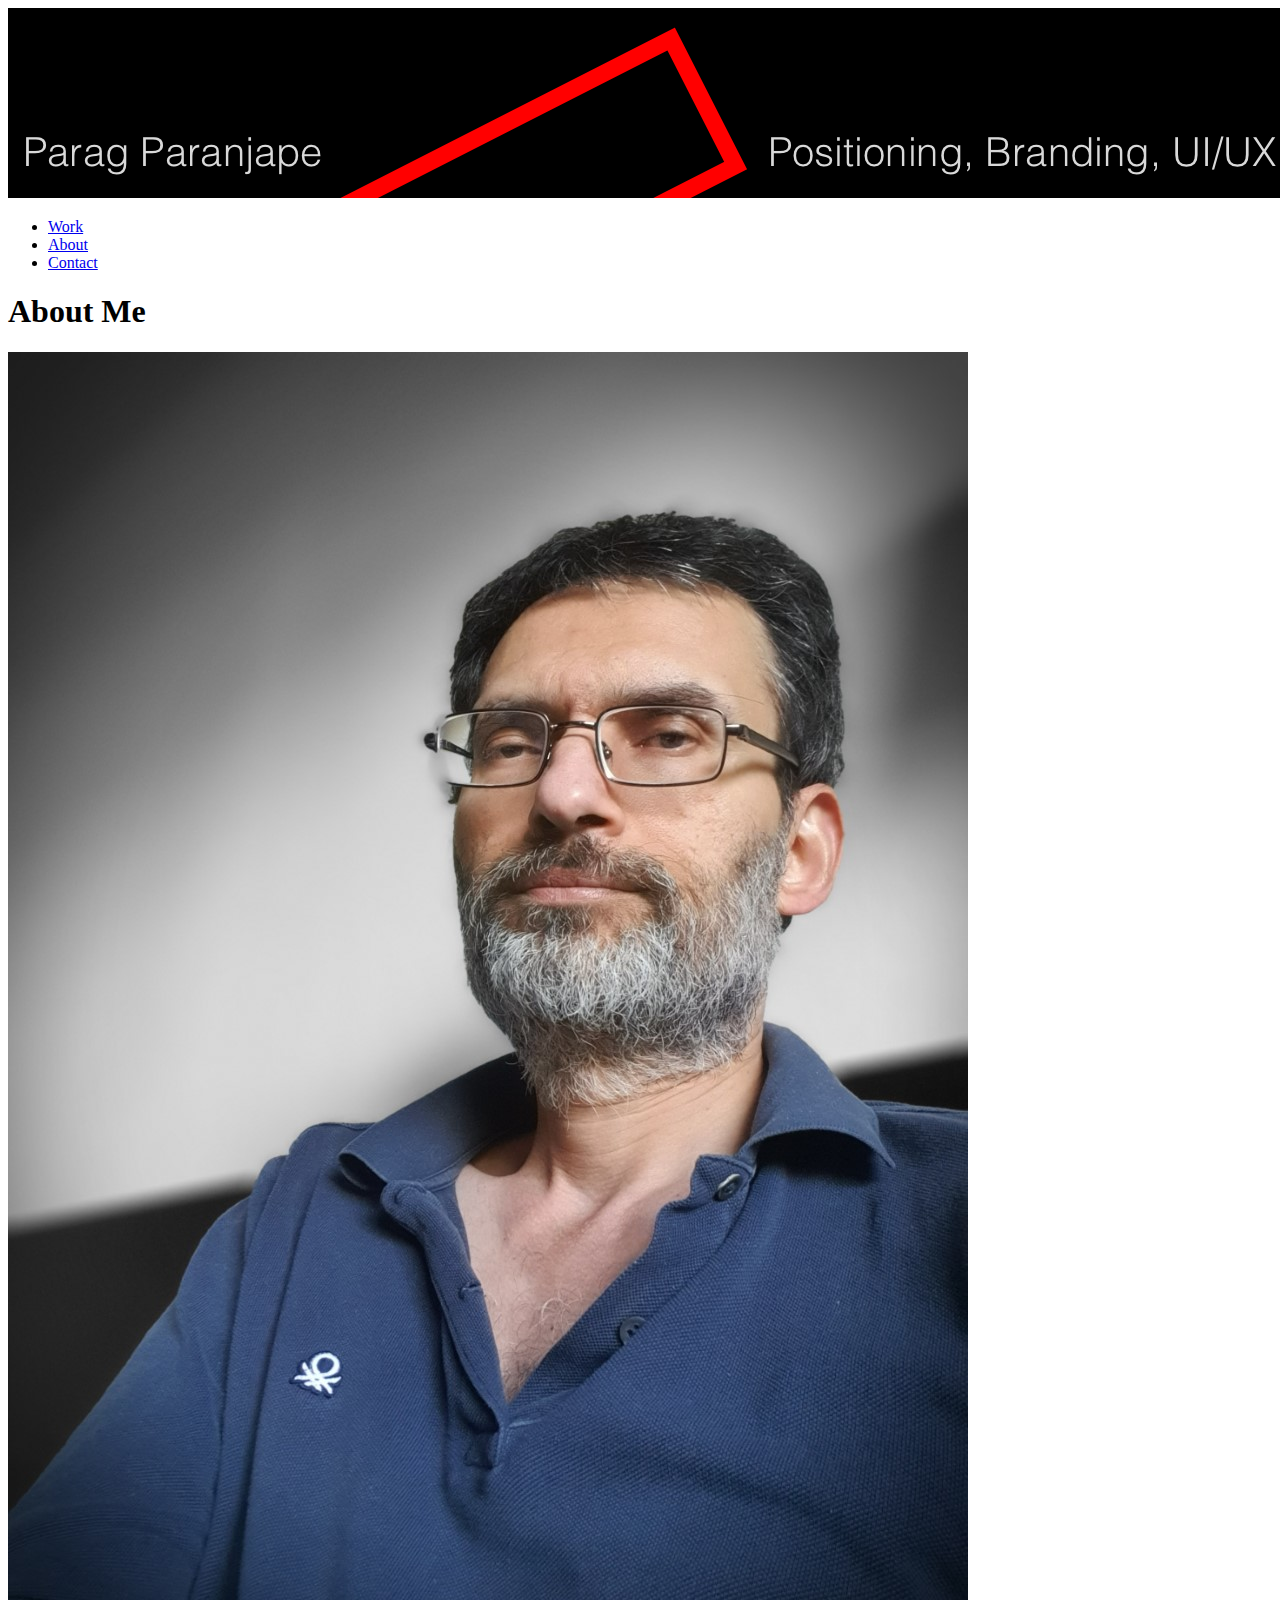
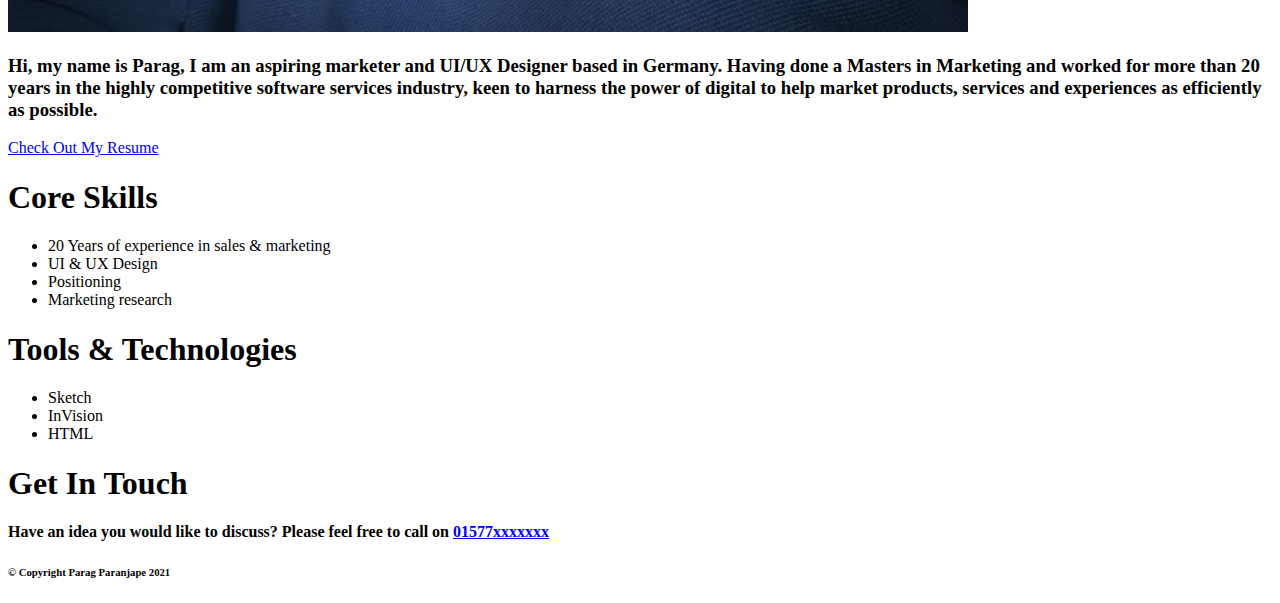
==== About.html @ 62f18729 "Not sure" ====
<!DOCTYPE html>
<html lang="en" dir="ltr">

<head>
  <meta charset="utf-8">
  <title> Parag Paranjape Home Page </title>
</head>

<body>
  <header>
    <div>
      <img src="img/Banner.png" alt="Parag Paranjape">

      <nav>
        <ul>
        <li><a href="index.html">Work</a></li>
        <li><a href="About.html">About</a></li>
        <li><a href="#">Contact</a></li>
      </ul>
      </nav>
      </div>
      <h1> About Me </h1>
      <picture>
  <source media="(min-width:650px)" srcset="img/thumbnail_20200506_183516.jpg">
    <img src="img/thumbnail_20200506_183516.jpg">
</picture>
<h3> Hi, my name is Parag, I am an aspiring marketer and UI/UX Designer based in Germany.
  Having done a Masters in Marketing and worked for more than 20 years in the highly
  competitive software services industry, keen to harness the power of digital
  to help market products, services and experiences as efficiently as possible.</h3>

  <a href="Parag Paranjape Resume.pdf" target="_blank">Check Out My Resume</a>

  <h1>Core Skills</h1>
    <ul>
<li>20 Years of experience in sales & marketing</li>
<li>UI & UX Design</li>
<li>Positioning</li>
<li>Marketing research</li>
</ul>

<h1>Tools & Technologies</h1>
  <ul>
<li>Sketch</li>
<li>InVision</li>
<li>HTML</li>
</ul>

  </header>
  <footer>
    <h1> Get In Touch </h1>
    <h4> Have an idea you would like to discuss? Please feel free to call on <a href="#">01577xxxxxxx</a> </h4>
    <h6> © Copyright Parag Paranjape 2021</h6>
  </footer>
</body>

</html>
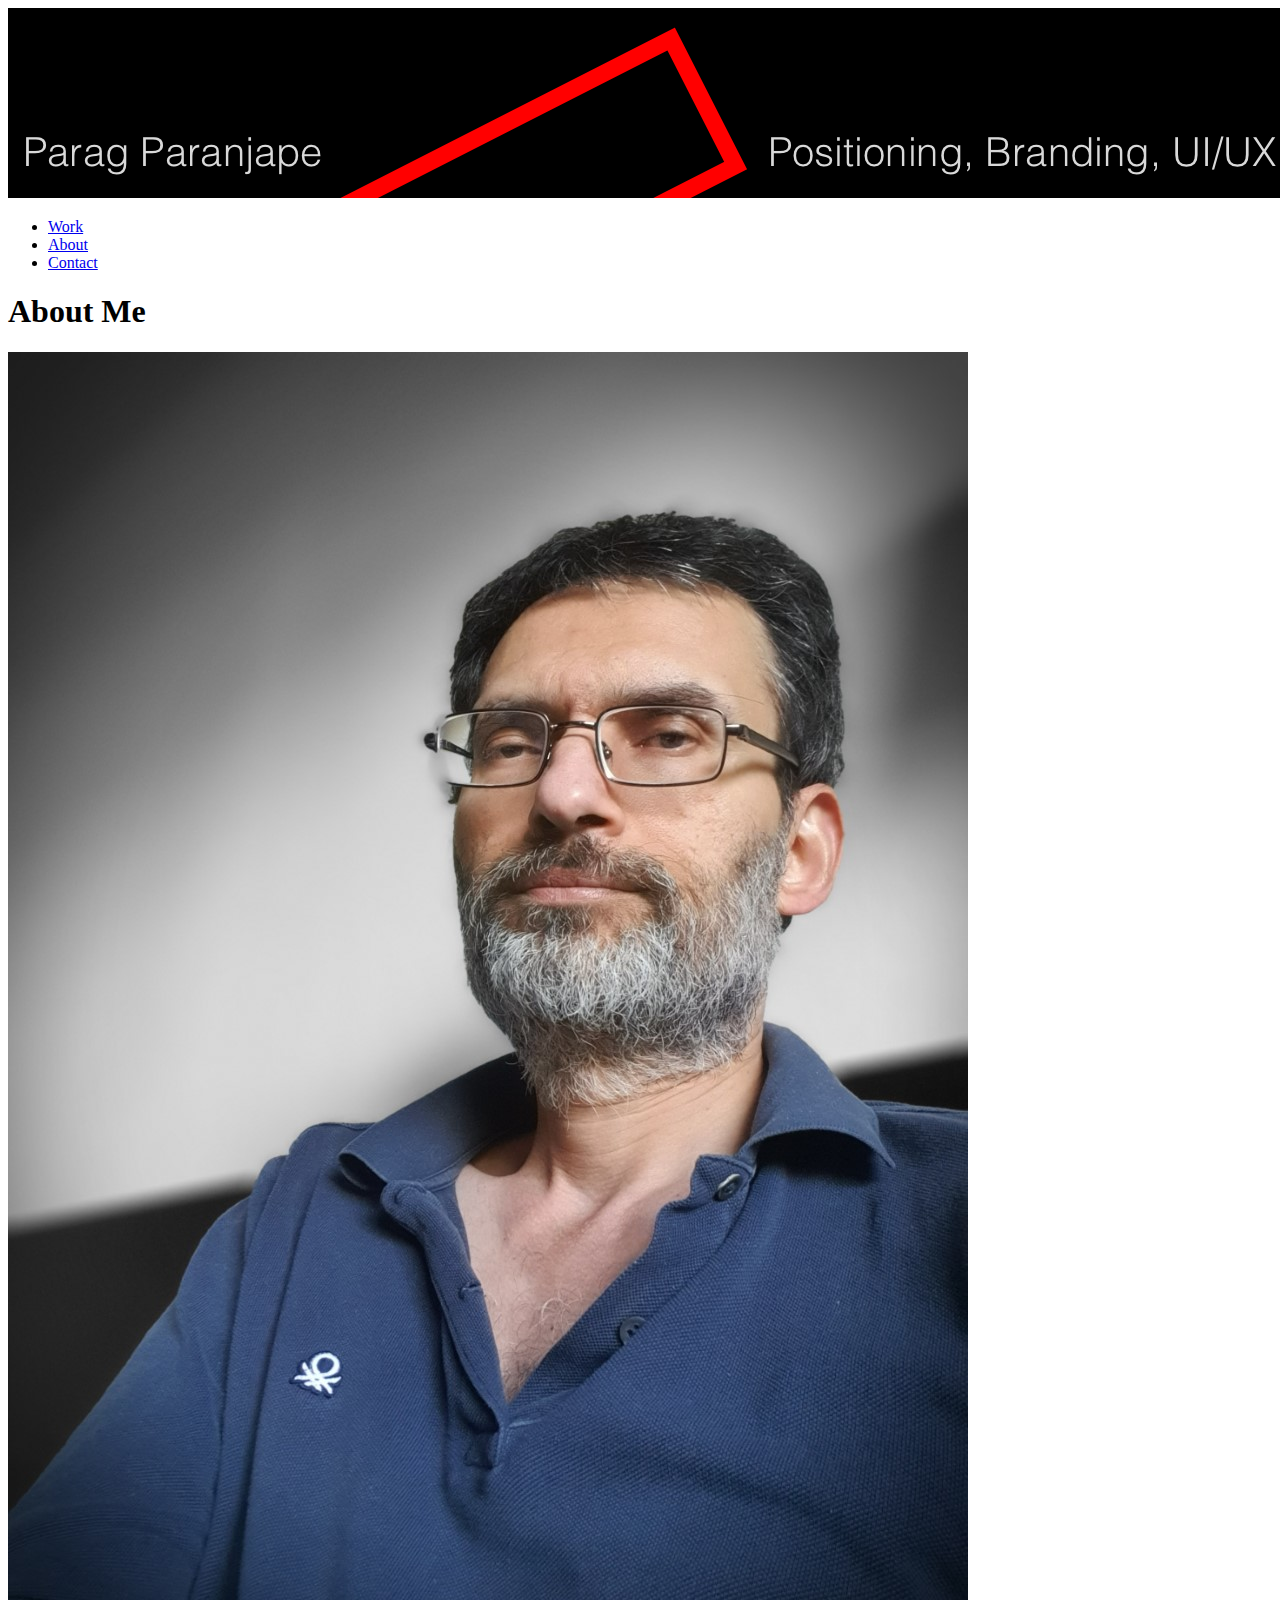
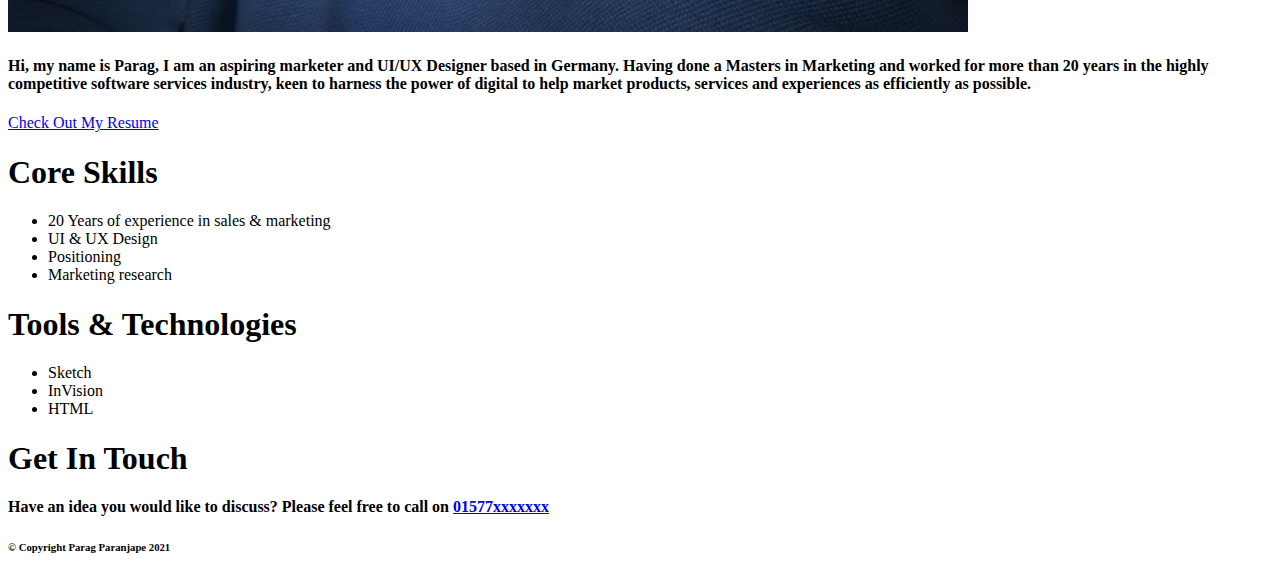
==== commit 6d1a8c07: "Story text H3 to H4" ====
--- a/About.html
+++ b/About.html
@@ -24,10 +24,10 @@
   <source media="(min-width:650px)" srcset="img/thumbnail_20200506_183516.jpg">
     <img src="img/thumbnail_20200506_183516.jpg">
 </picture>
-<h3> Hi, my name is Parag, I am an aspiring marketer and UI/UX Designer based in Germany.
+<h4> Hi, my name is Parag, I am an aspiring marketer and UI/UX Designer based in Germany.
   Having done a Masters in Marketing and worked for more than 20 years in the highly
   competitive software services industry, keen to harness the power of digital
-  to help market products, services and experiences as efficiently as possible.</h3>
+  to help market products, services and experiences as efficiently as possible.</h4>
 
   <a href="Parag Paranjape Resume.pdf" target="_blank">Check Out My Resume</a>
 
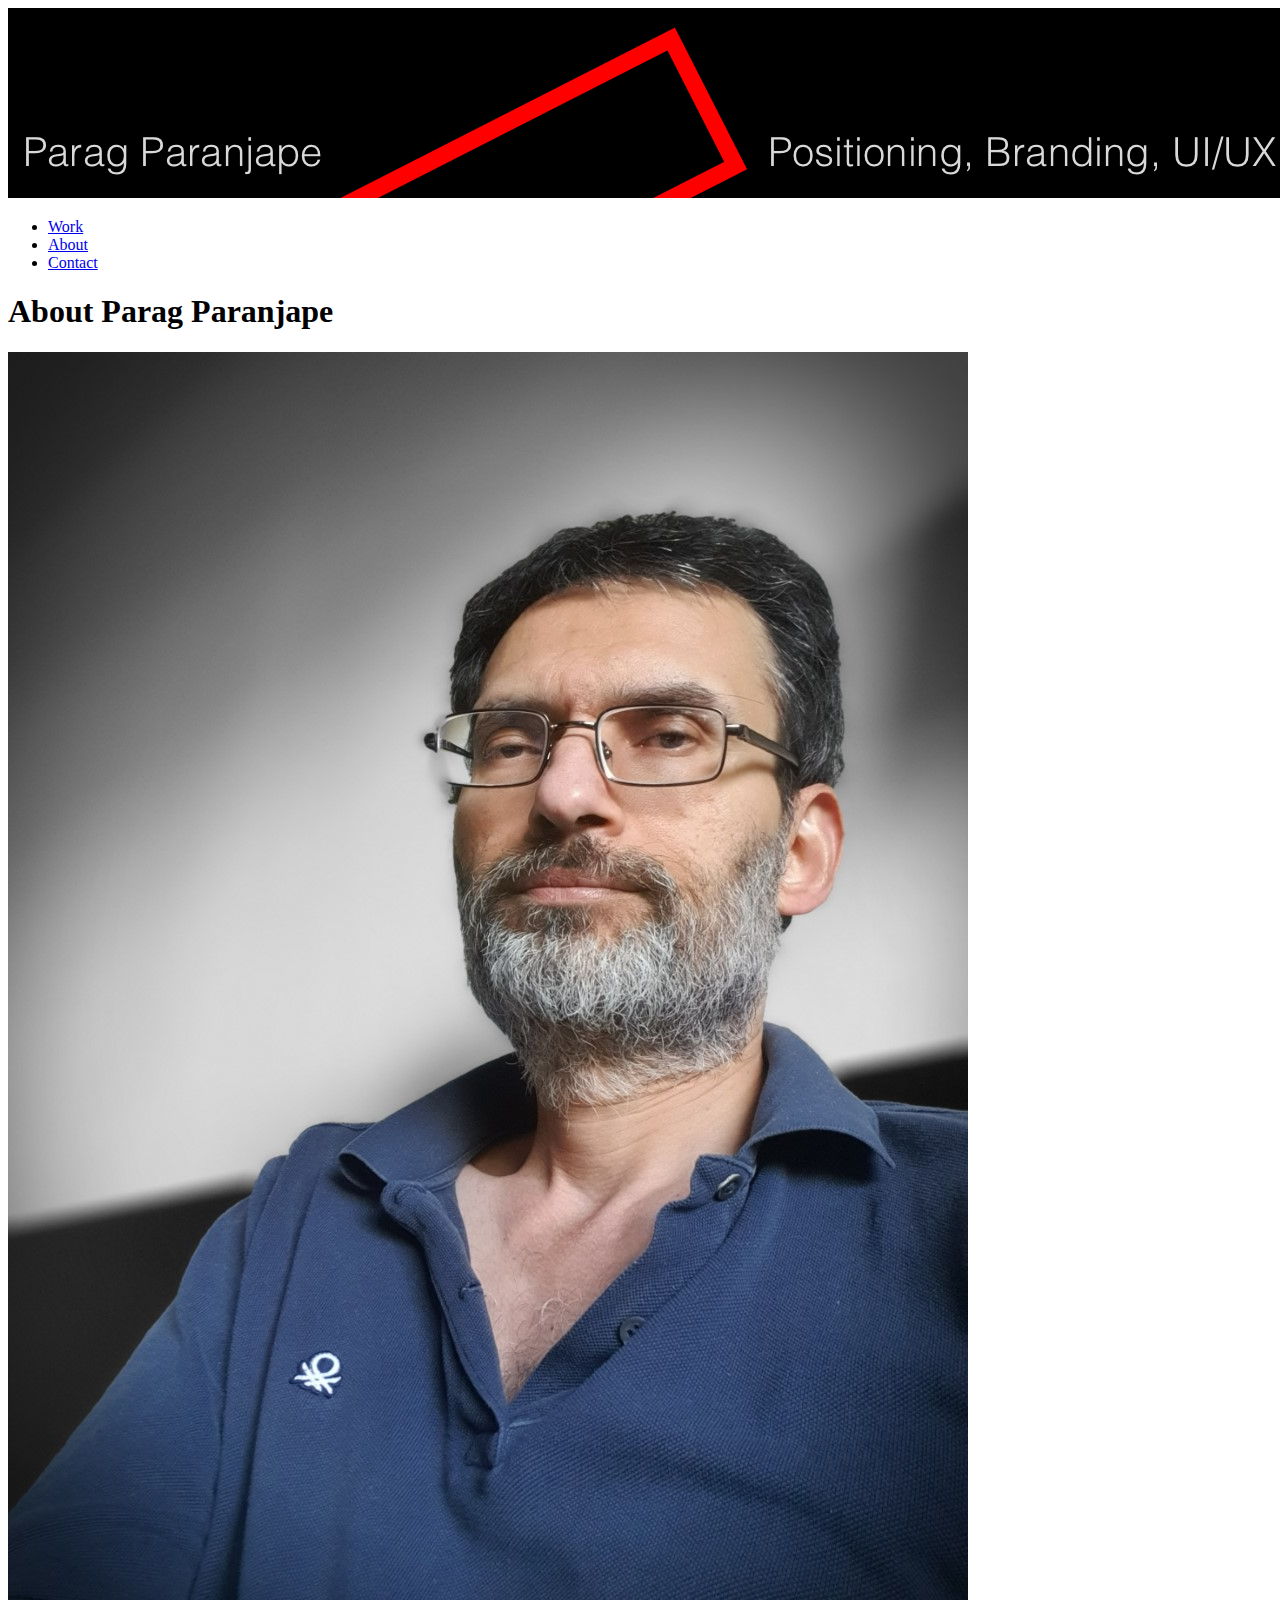
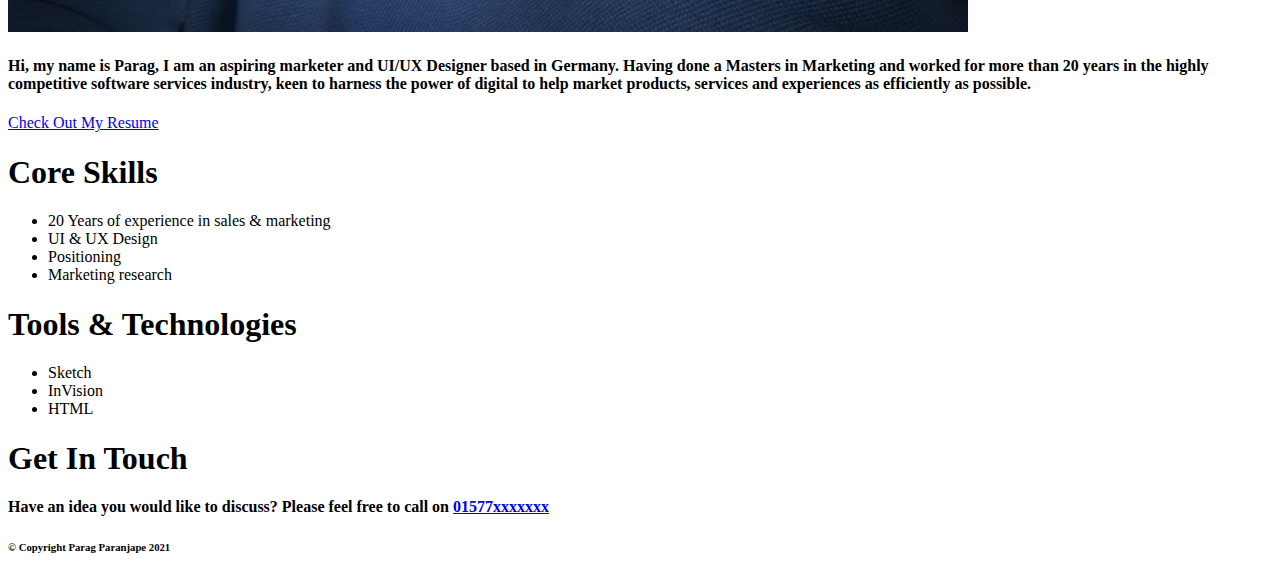
==== commit 23f6faa7: "H1 Heading Changed" ====
--- a/About.html
+++ b/About.html
@@ -19,7 +19,7 @@
       </ul>
       </nav>
       </div>
-      <h1> About Me </h1>
+      <h1> About Parag Paranjape </h1>
       <picture>
   <source media="(min-width:650px)" srcset="img/thumbnail_20200506_183516.jpg">
     <img src="img/thumbnail_20200506_183516.jpg">
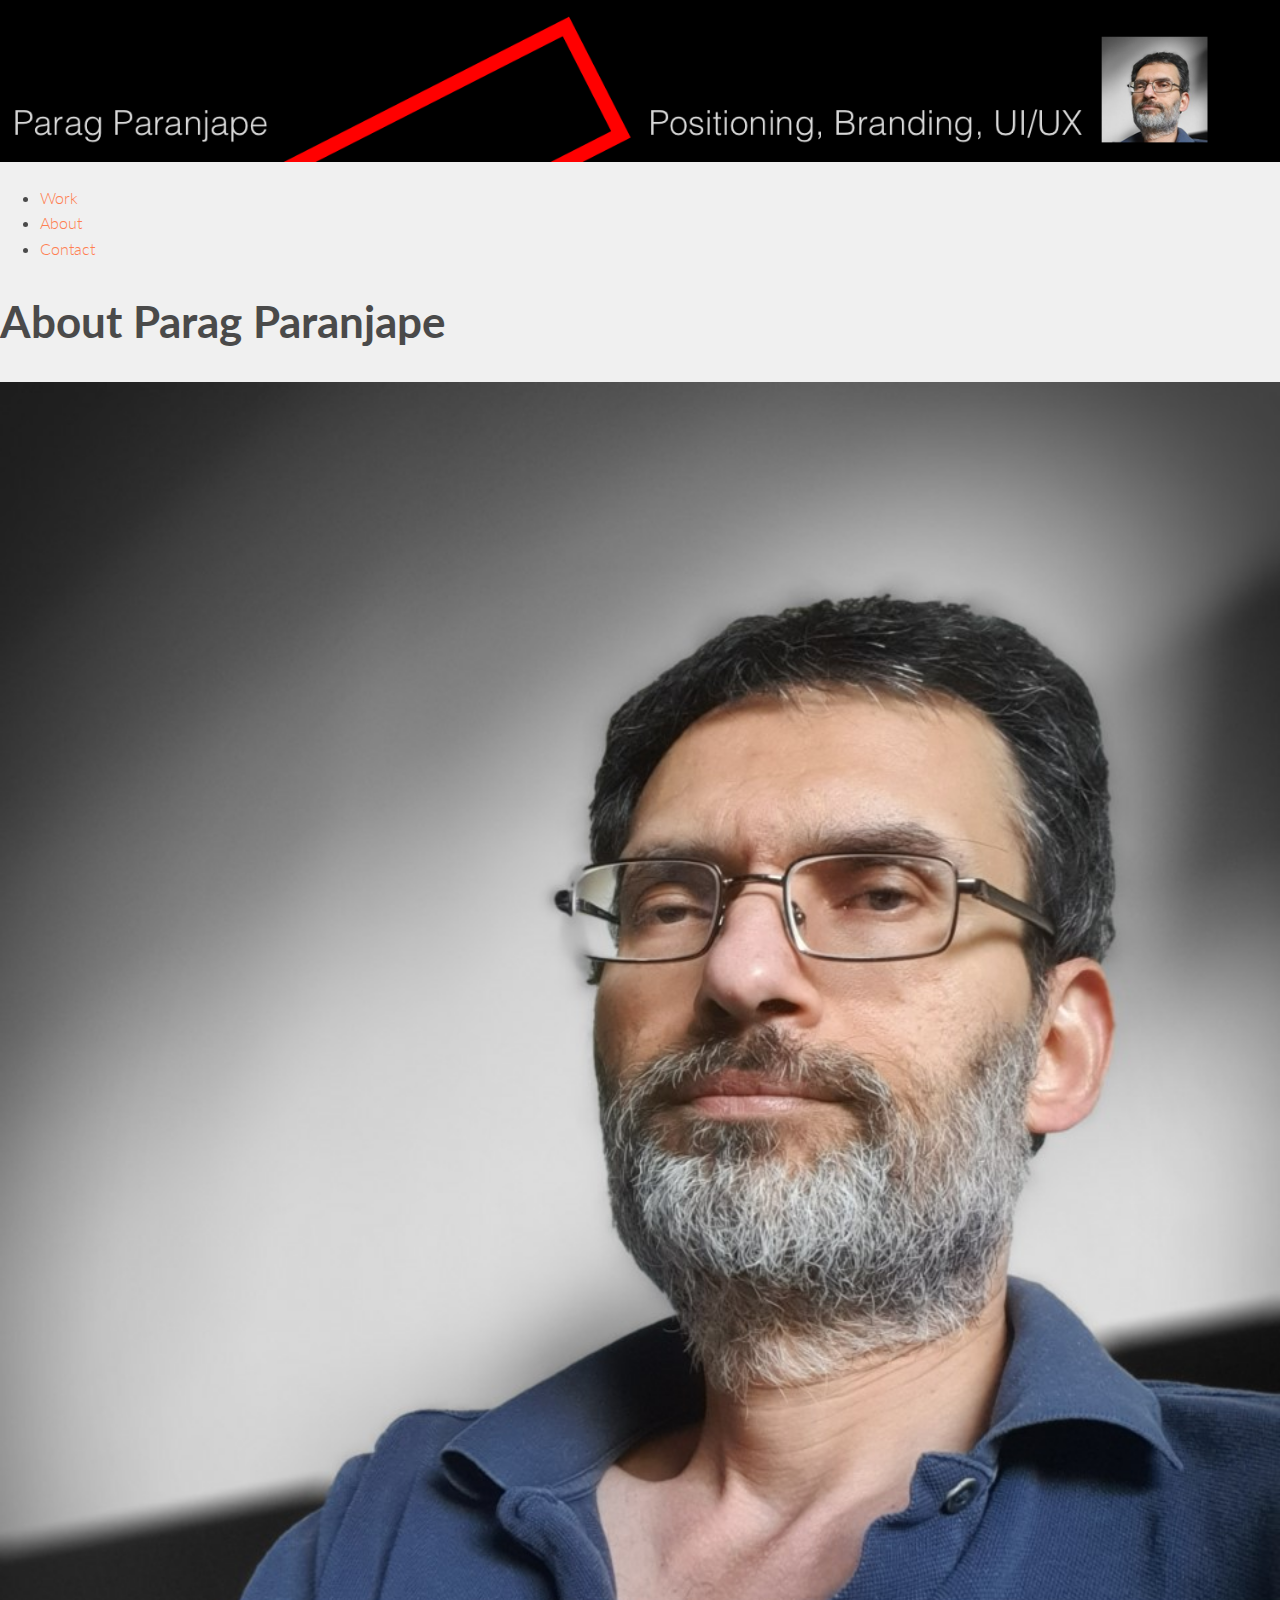
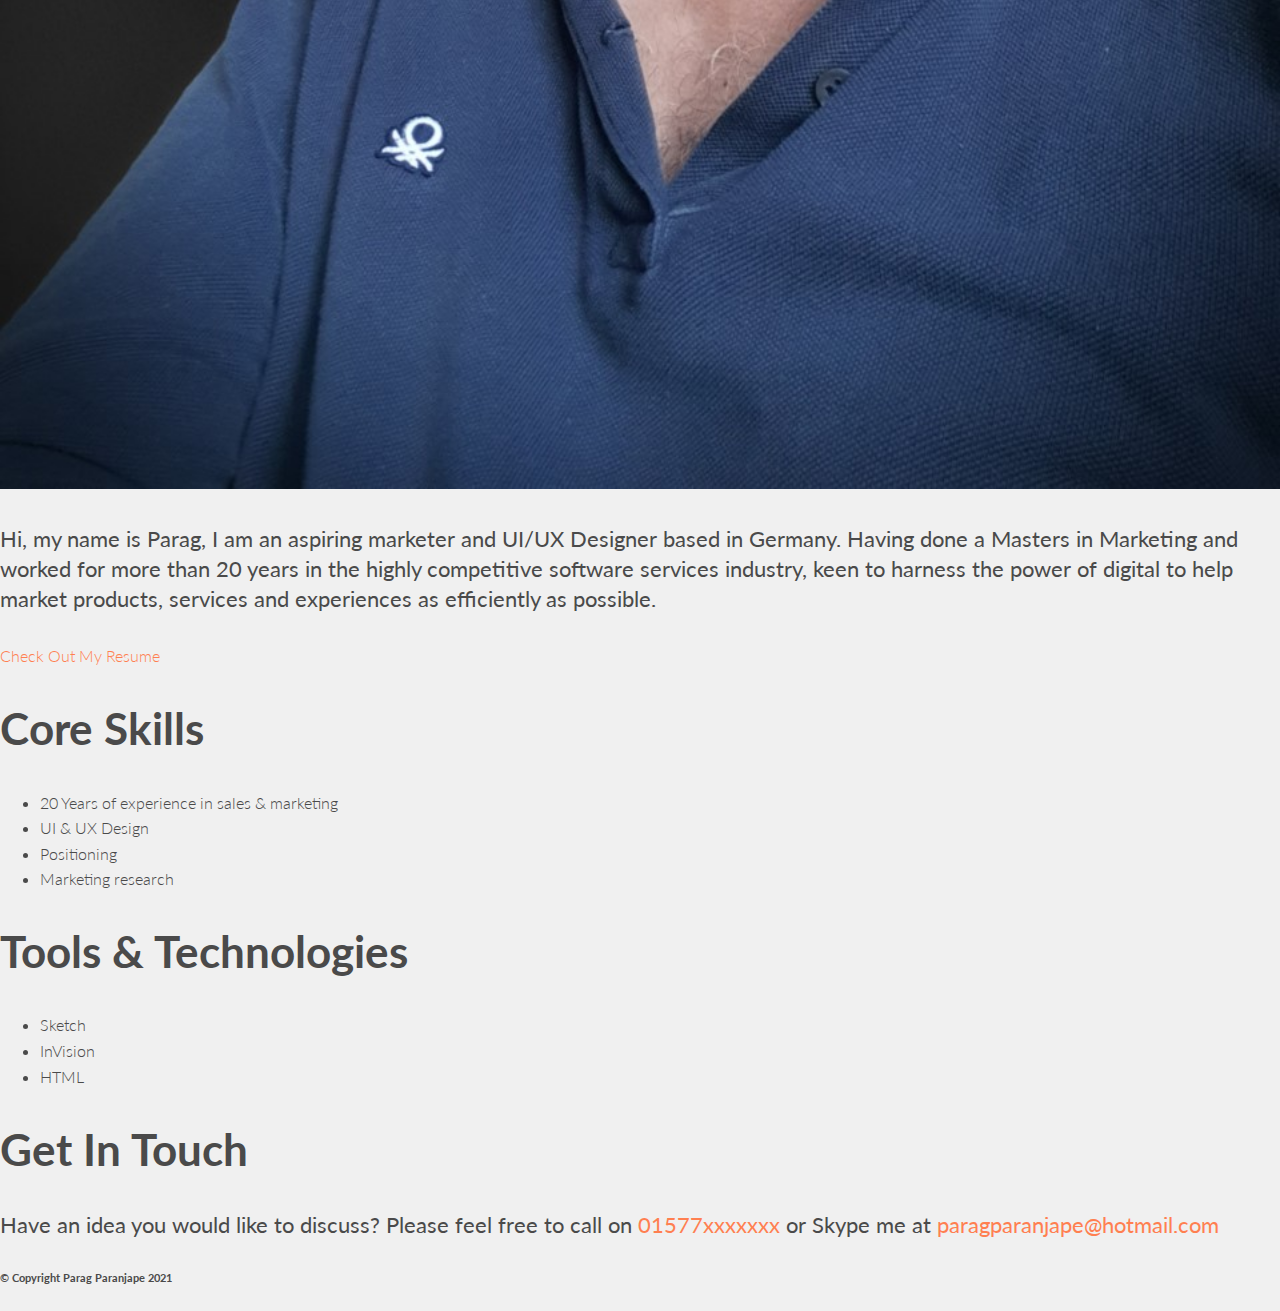
==== commit 2db34d1d: "CSS changes for Exercise 1.6" ====
--- a/About.html
+++ b/About.html
@@ -2,8 +2,14 @@
 <html lang="en" dir="ltr">
 
 <head>
+
   <meta charset="utf-8">
   <title> Parag Paranjape Home Page </title>
+  <link rel="preconnect" href="https://fonts.gstatic.com">
+<link href="https://fonts.googleapis.com/css2?family=Lato:wght@100;300;400;700&display=swap" rel="stylesheet">
+    <link rel="stylesheet" type="text/css" href="css/normalize.css">
+  <link rel="stylesheet" type="text/css" href="css/style.css">
+<meta name="viewport" content="width=device-width, initial-scale=1">
 </head>
 
 <body>
@@ -49,7 +55,7 @@
   </header>
   <footer>
     <h1> Get In Touch </h1>
-    <h4> Have an idea you would like to discuss? Please feel free to call on <a href="#">01577xxxxxxx</a> </h4>
+    <h4> Have an idea you would like to discuss? Please feel free to call on <a href="#">01577xxxxxxx</a> or Skype me at <a href="#">paragparanjape@hotmail.com</a></h4>
     <h6> © Copyright Parag Paranjape 2021</h6>
   </footer>
 </body>
--- a/css/style.css
+++ b/css/style.css
@@ -0,0 +1,80 @@
+
+body {
+  background-color: #F0F0F0;
+  font-family: 'Lato', sans-serif;
+  font-size: 16px; /* Sets the font size to 16px */
+  font-weight: 300; /* Sets the font weight to 300 */
+  line-height: 1.6; /* Sets the line-height to 1.6 * the font-size */
+  color: #4a4a4a;
+}
+
+h1, h2, h3, h4 {
+  line-height: 1.4;
+}
+h1 {
+  font-size: 2.75em;
+  font-weight: 700;
+}
+
+h2 {
+  font-size: 2.25em;
+  font-weight: 700;
+}
+
+h3 {
+  font-size: 1.75em;
+  font-weight: 400;
+}
+h4 {
+  font-size: 1.35em;
+  font-weight: 400;
+}
+img {
+  width: 100%;
+}
+a {
+  color: #ff7f50;
+  text-decoration: none; /* No underlining */
+}
+a:hover {
+  color: #cc6540;
+  text-decoration: underline; /* Underlining when hovering over a link */
+}
+a:visited { /* visited link */
+  color: #ff7f50;
+}
+a:active { /* selected link */
+  color: #994c30;
+}
+
+a:hover,
+a:focus {
+  color: #cc6540;
+  text-decoration: underline;
+}
+.button {
+  display: inline-block; /* since the <a> tag is inline by default, we need to change this to inline-block, but more on this in the next exercise */
+  background-color: #ff7f50;
+  color: #ffffff; /* needed to override the default link color */
+  font-weight: 400;
+  padding: 10px;
+  border-radius: 3px;
+  border-bottom: 2px solid #994c30; /* width of the border, type, color */
+  transition: 0.2s opacity;
+}
+.button:hover {
+  opacity: 0.8; /* Reduces the opacity of the button to 80% */
+  text-decoration: none;
+}
+.button.contact {
+  background-color: transparent;
+  color: #ff7f50;
+  text-transform: uppercase;
+  border: 2px solid #ff7f50;
+}
+
+
+.button.contact:hover {
+  background-color: #ff7f50;
+  color: #ffffff;
+}
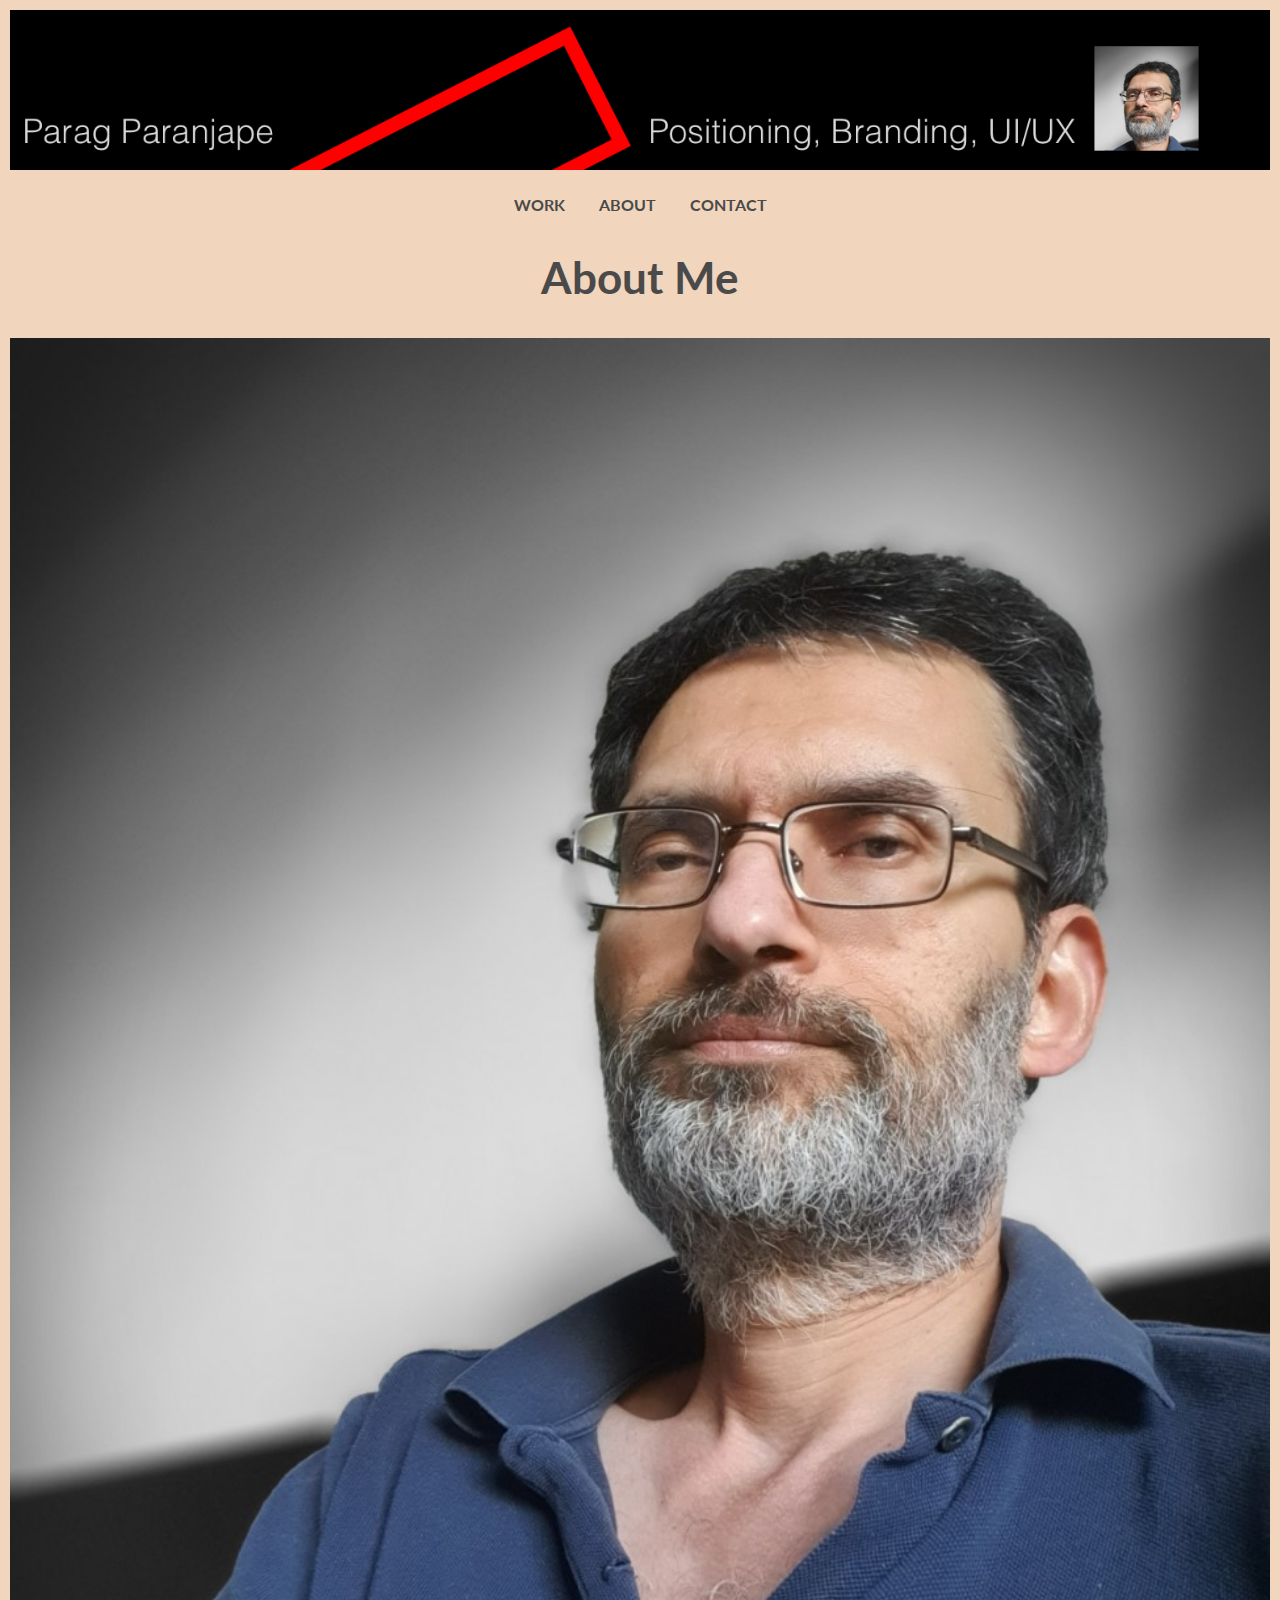
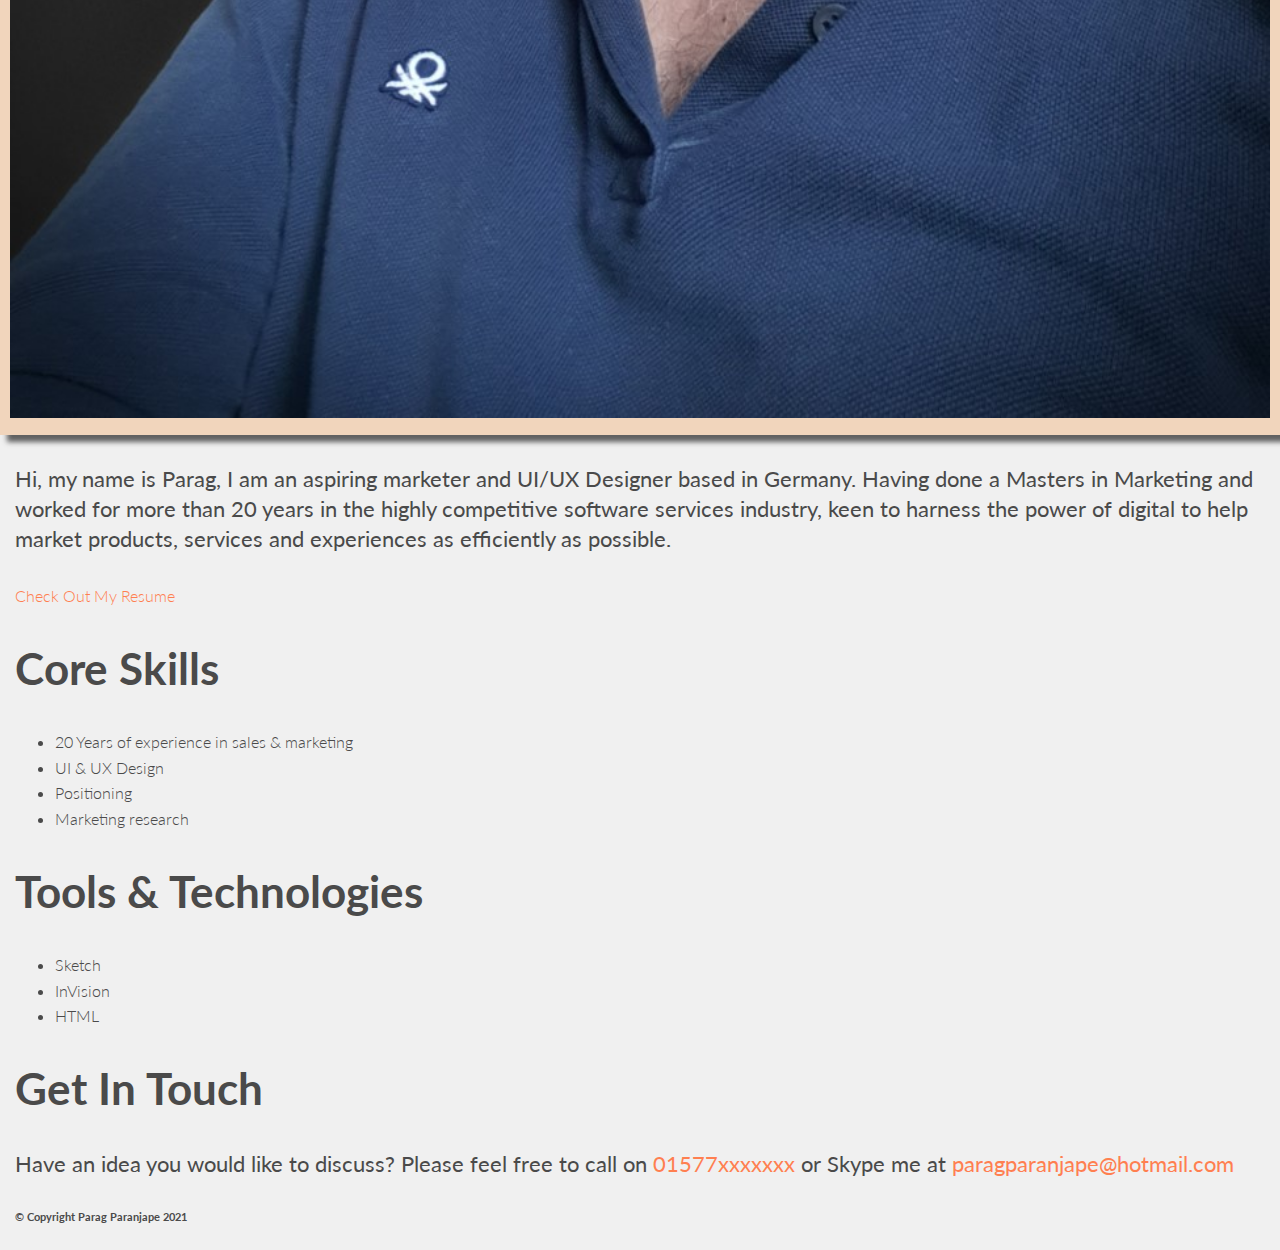
==== commit 52df7bf6: "Changes for Exercise 1.7" ====
--- a/About.html
+++ b/About.html
@@ -25,11 +25,14 @@
       </ul>
       </nav>
       </div>
-      <h1> About Parag Paranjape </h1>
+      <h1> About Me </h1>
       <picture>
   <source media="(min-width:650px)" srcset="img/thumbnail_20200506_183516.jpg">
     <img src="img/thumbnail_20200506_183516.jpg">
 </picture>
+  </header>
+  <main>
+    <div class="container">
 <h4> Hi, my name is Parag, I am an aspiring marketer and UI/UX Designer based in Germany.
   Having done a Masters in Marketing and worked for more than 20 years in the highly
   competitive software services industry, keen to harness the power of digital
@@ -52,8 +55,9 @@
 <li>HTML</li>
 </ul>
 
-  </header>
+</main>
   <footer>
+    <div class="container">
     <h1> Get In Touch </h1>
     <h4> Have an idea you would like to discuss? Please feel free to call on <a href="#">01577xxxxxxx</a> or Skype me at <a href="#">paragparanjape@hotmail.com</a></h4>
     <h6> © Copyright Parag Paranjape 2021</h6>
--- a/css/style.css
+++ b/css/style.css
@@ -1,4 +1,16 @@
 
+header {
+  background-color: #F1D5BC;
+  text-align: center;
+  padding: 10px;
+  -webkit-box-shadow: 7px 7px 5px 0px rgba(50, 50, 50, 0.75);
+  -moz-box-shadow:    7px 7px 5px 0px rgba(50, 50, 50, 0.75);
+  box-shadow:         7px 7px 5px 0px rgba(50, 50, 50, 0.75);
+  position: relative;
+}
+* {
+  box-sizing: border-box;
+}
 body {
   background-color: #F0F0F0;
   font-family: 'Lato', sans-serif;
@@ -78,3 +90,39 @@
   background-color: #ff7f50;
   color: #ffffff;
 }
+.button:visited { /* visited button link */
+color: #ffffff;
+}
+selector {
+  position: relative;
+}
+/* Layout styling */
+.container {
+  padding: 0 15px;
+}
+.row {
+  margin: 25px 0; /* 25px top and bottom, 0 left and right */
+}
+#work .row { padding-bottom: 25px; border-bottom: 1px solid #4a4a4a; }
+#hero h1 {
+  text-align: center; /* Centers text */
+}
+nav > ul {
+  list-style-type: none;
+  padding: 0;
+}
+nav > ul > li {
+  display: inline-block;
+}
+nav > ul > li > a {
+  padding: 0 15px;
+  text-transform: uppercase;
+  font-weight: 700;
+  color: #4a4a4a;
+}
+#hero {
+  background-color: #ffe4c4;
+  padding: 20px 0;
+  display: inline-block;
+  width: 100%;
+}
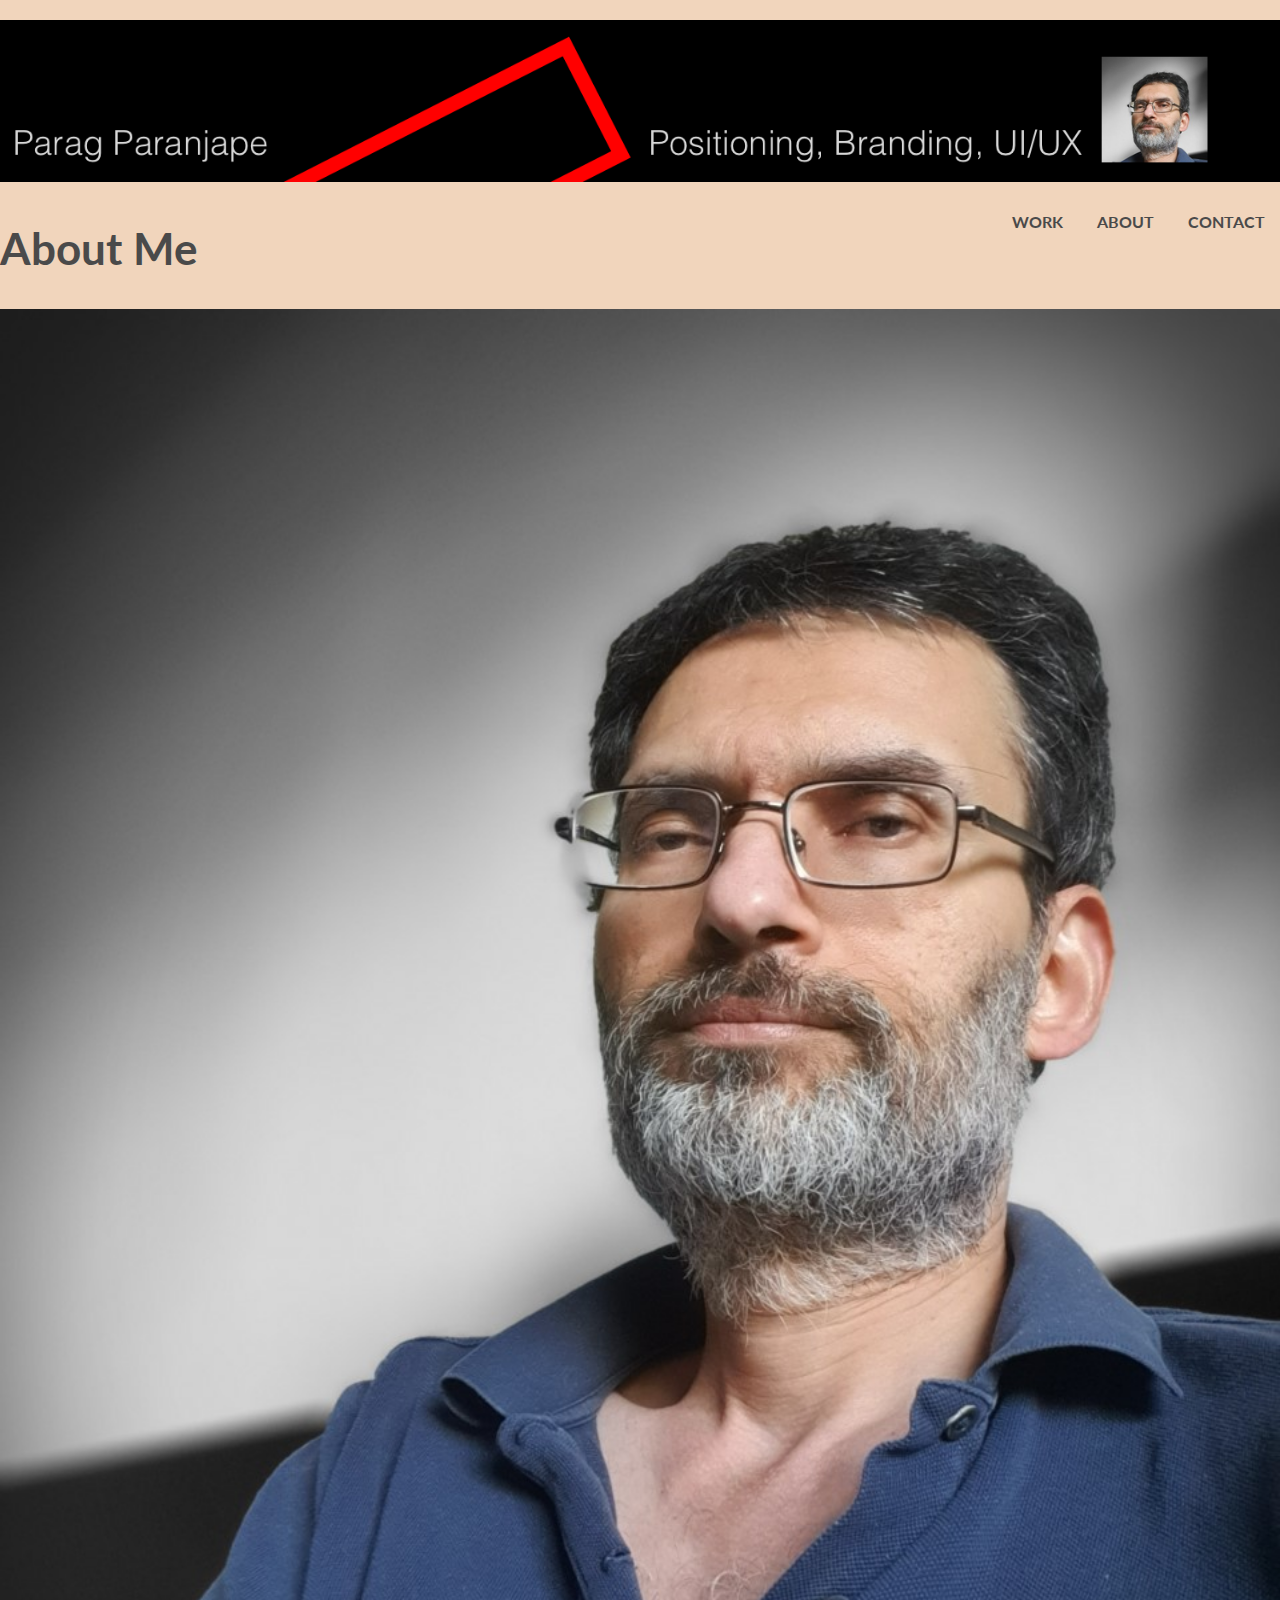
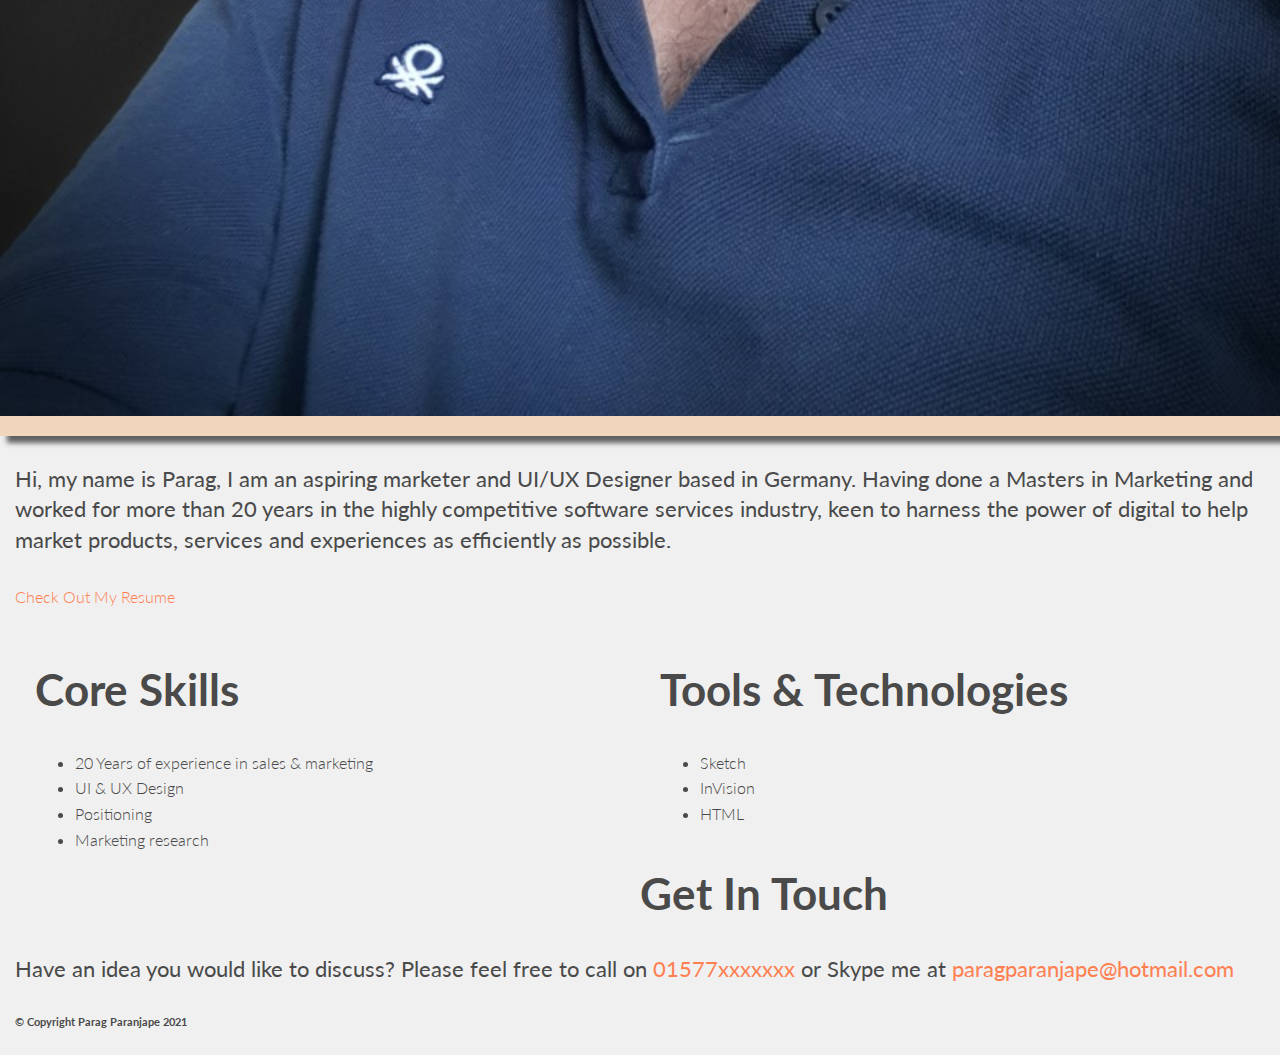
==== commit 849654c3: "Exercise 1.8 Partial changes" ====
--- a/About.html
+++ b/About.html
@@ -40,6 +40,8 @@
 
   <a href="Parag Paranjape Resume.pdf" target="_blank">Check Out My Resume</a>
 
+<div>
+    <div class="col-md-6">
   <h1>Core Skills</h1>
     <ul>
 <li>20 Years of experience in sales & marketing</li>
@@ -47,17 +49,21 @@
 <li>Positioning</li>
 <li>Marketing research</li>
 </ul>
+</div>
 
+<div>
+    <div class="col-md-6">
 <h1>Tools & Technologies</h1>
   <ul>
 <li>Sketch</li>
 <li>InVision</li>
 <li>HTML</li>
 </ul>
-
+</div>
 </main>
   <footer>
     <div class="container">
+
     <h1> Get In Touch </h1>
     <h4> Have an idea you would like to discuss? Please feel free to call on <a href="#">01577xxxxxxx</a> or Skype me at <a href="#">paragparanjape@hotmail.com</a></h4>
     <h6> © Copyright Parag Paranjape 2021</h6>
--- a/css/style.css
+++ b/css/style.css
@@ -102,6 +102,11 @@
 }
 .row {
   margin: 25px 0; /* 25px top and bottom, 0 left and right */
+  .row::after {
+  content: "";
+  clear: both;
+  display: table;
+}
 }
 #work .row { padding-bottom: 25px; border-bottom: 1px solid #4a4a4a; }
 #hero h1 {
@@ -126,3 +131,41 @@
   display: inline-block;
   width: 100%;
 }
+svg {width:5%;height:auto}
+/* ==============================
+Medium devices (640px and larger)
+================================= */
+@media only screen and (min-width: 640px) {
+  header {
+  text-align: unset;
+  padding: 20px 0 13px;
+}
+nav {
+    width: auto;
+    float: right;
+    margin-top: 4px;
+  }
+  .col-md-6 {
+  width: 50%;
+}
+}
+/* ==============================
+Large devices (1024px or larger)
+================================= */
+@media only screen and (min-width: 1024px) {
+}
+/* ==============================
+X-large devices (1440px or larger)
+================================= */
+@media only screen and (min-width: 1440px) {
+}
+/* ==============================
+Extra-large devices (1920px or larger)
+================================= */
+@media only screen and (min-width: 1920px) {
+}
+.Centeralign {text-align: center;}
+
+[class*="col-"] {
+  float: left;padding: 20px
+}
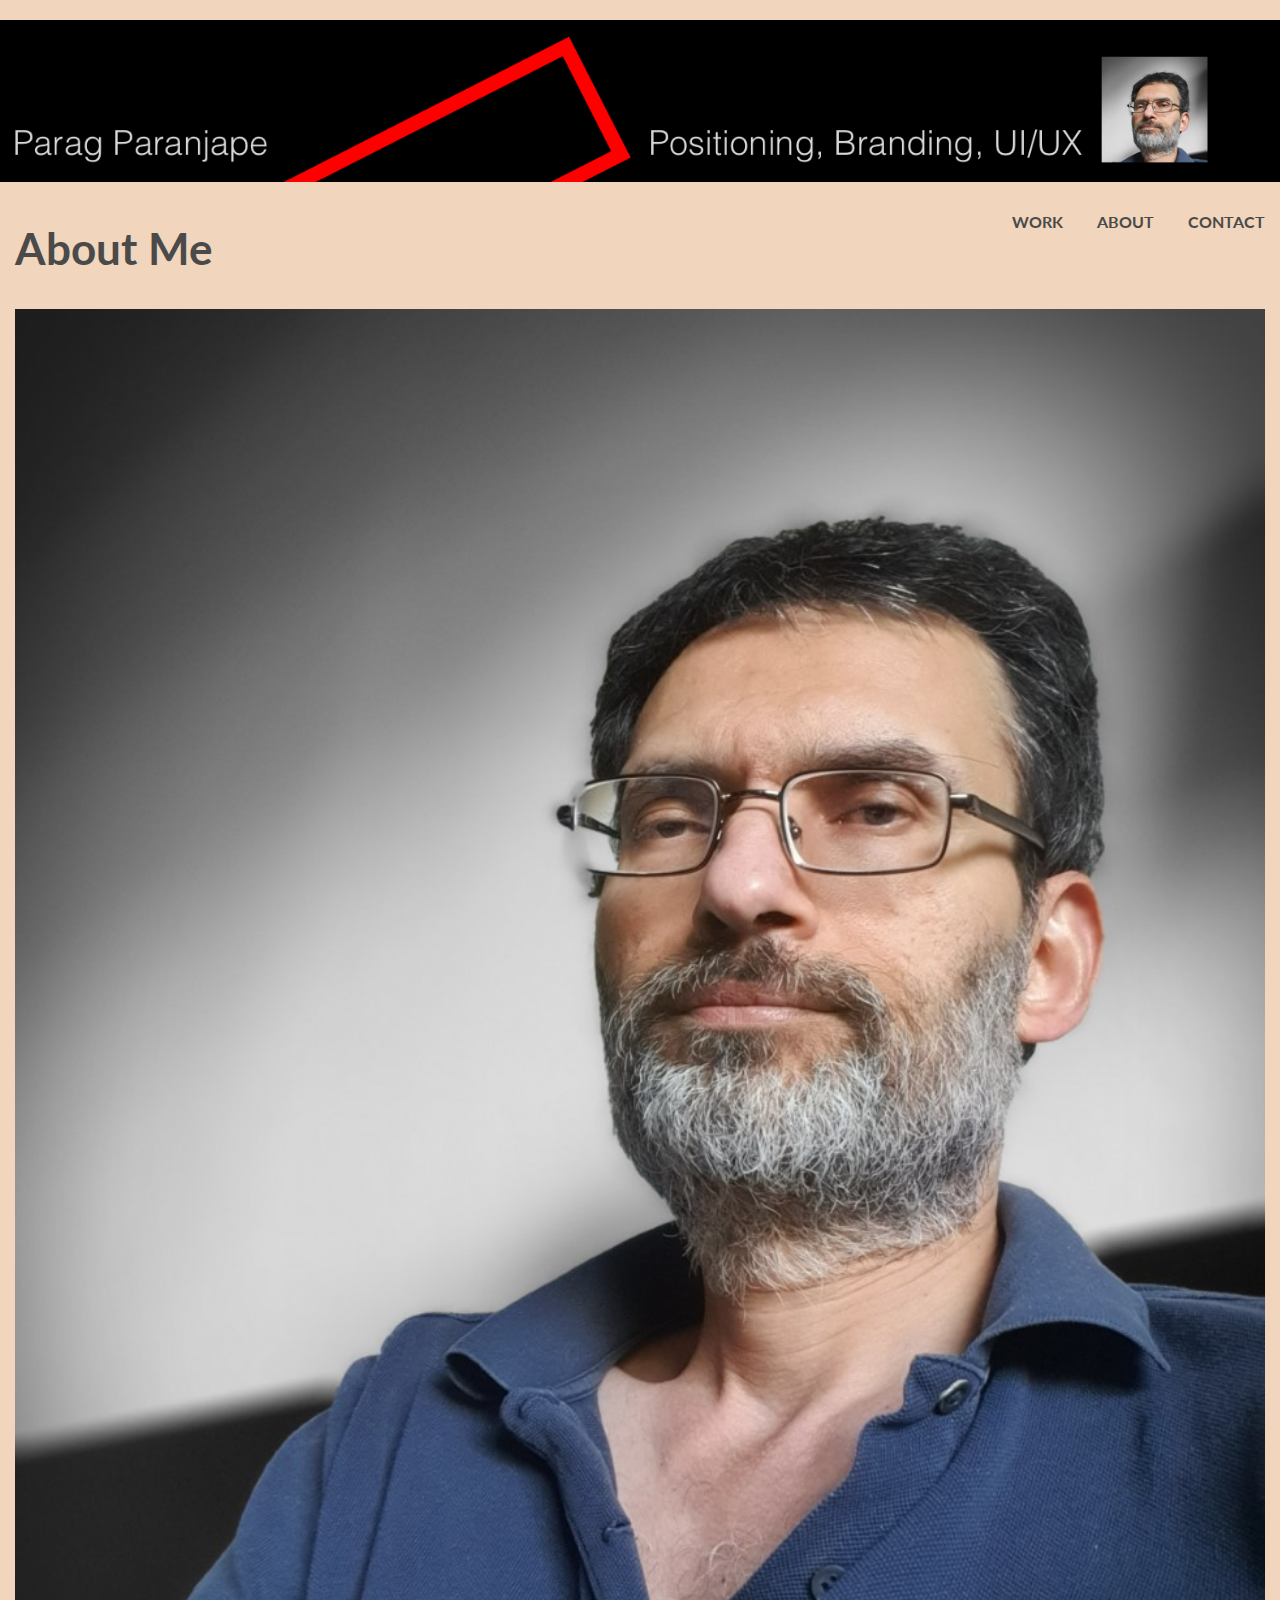
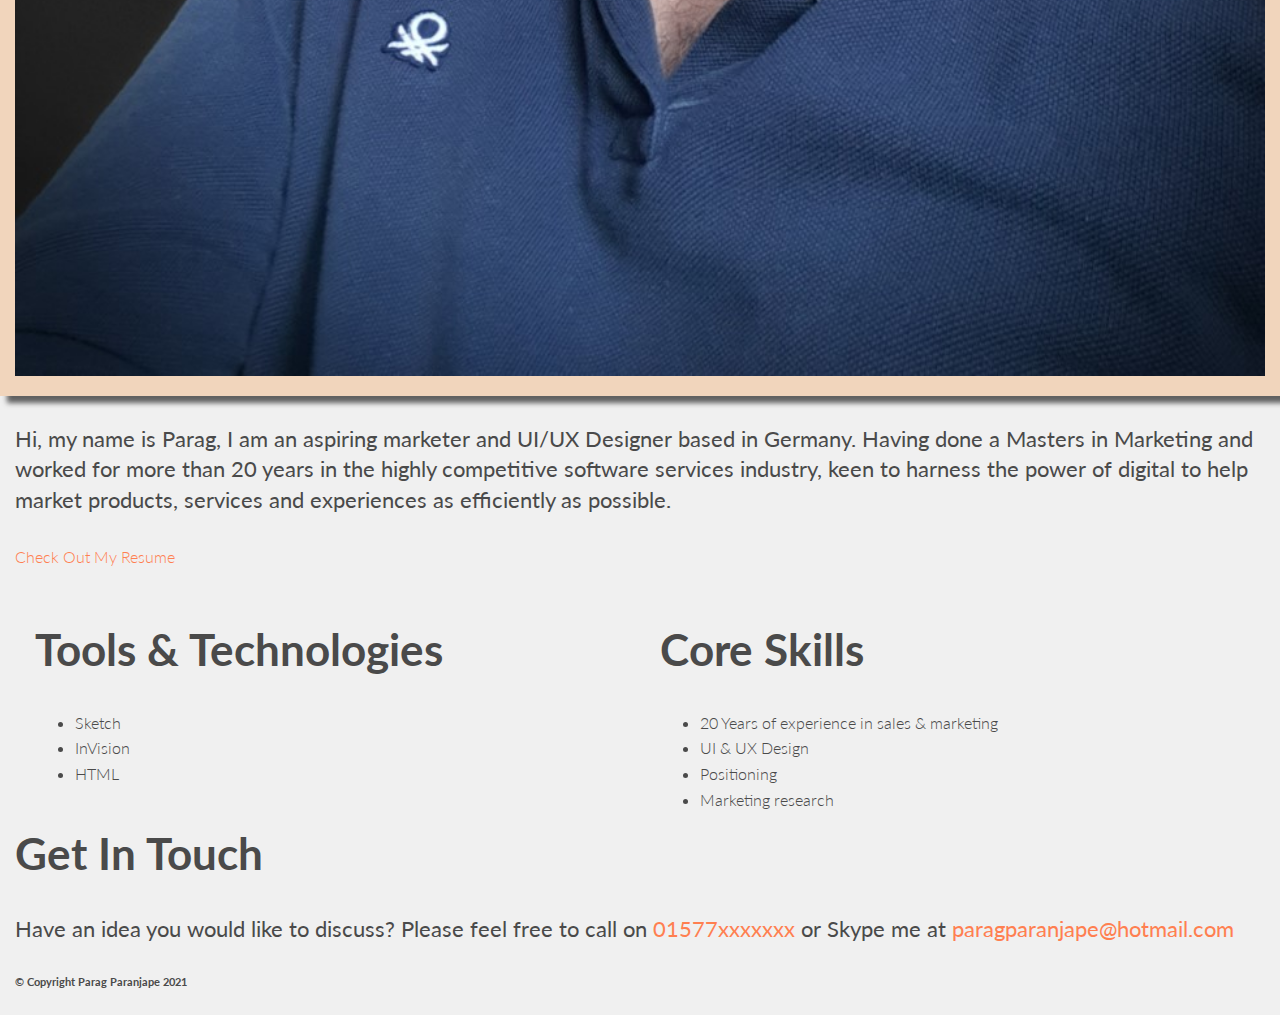
==== commit 7e3d10b4: "Changes for Exercise 1.8" ====
--- a/About.html
+++ b/About.html
@@ -25,11 +25,15 @@
       </ul>
       </nav>
       </div>
+
+      <div>
+        <div class="container">
       <h1> About Me </h1>
       <picture>
   <source media="(min-width:650px)" srcset="img/thumbnail_20200506_183516.jpg">
     <img src="img/thumbnail_20200506_183516.jpg">
 </picture>
+</div>
   </header>
   <main>
     <div class="container">
@@ -41,7 +45,7 @@
   <a href="Parag Paranjape Resume.pdf" target="_blank">Check Out My Resume</a>
 
 <div>
-    <div class="col-md-6">
+    <div class="col-md-6 col-lg-7">
   <h1>Core Skills</h1>
     <ul>
 <li>20 Years of experience in sales & marketing</li>
@@ -52,7 +56,7 @@
 </div>
 
 <div>
-    <div class="col-md-6">
+    <div class="col-md-6 col-lg-5">
 <h1>Tools & Technologies</h1>
   <ul>
 <li>Sketch</li>
@@ -60,10 +64,11 @@
 <li>HTML</li>
 </ul>
 </div>
+
 </main>
   <footer>
     <div class="container">
-
+<div class="row">
     <h1> Get In Touch </h1>
     <h4> Have an idea you would like to discuss? Please feel free to call on <a href="#">01577xxxxxxx</a> or Skype me at <a href="#">paragparanjape@hotmail.com</a></h4>
     <h6> © Copyright Parag Paranjape 2021</h6>
--- a/css/style.css
+++ b/css/style.css
@@ -72,7 +72,8 @@
   padding: 10px;
   border-radius: 3px;
   border-bottom: 2px solid #994c30; /* width of the border, type, color */
-  transition: 0.2s opacity;
+  transition: 0.2s ;
+    transition-property: opacity;
 }
 .button:hover {
   opacity: 0.8; /* Reduces the opacity of the button to 80% */
@@ -106,8 +107,9 @@
   content: "";
   clear: both;
   display: table;
-}
-}
+  }
+}
+
 #work .row { padding-bottom: 25px; border-bottom: 1px solid #4a4a4a; }
 #hero h1 {
   text-align: center; /* Centers text */
@@ -131,7 +133,7 @@
   display: inline-block;
   width: 100%;
 }
-svg {width:5%;height:auto}
+svg {width:50%;height:auto}
 /* ==============================
 Medium devices (640px and larger)
 ================================= */
@@ -147,12 +149,34 @@
   }
   .col-md-6 {
   width: 50%;
-}
+
+}
+
 }
 /* ==============================
 Large devices (1024px or larger)
 ================================= */
 @media only screen and (min-width: 1024px) {
+  header {
+  text-align: unset;
+  padding: 20px 0 13px;
+}
+nav {
+    width: auto;
+    float: right;
+    margin-top: 4px;
+  }
+  .col-md-7 {
+  width: 60%;
+}
+.col-md-5 {
+width: 40%;
+}
+.container {
+  max-width: 1400px;
+  margin-left: auto;
+  margin-right: auto;
+}
 }
 /* ==============================
 X-large devices (1440px or larger)
@@ -167,5 +191,59 @@
 .Centeralign {text-align: center;}
 
 [class*="col-"] {
-  float: left;padding: 20px
-}
+  float: right;padding: 20px
+}
+.sun {
+  animation-duration: 4s;
+  animation-name: color-change;
+  animation-iteration-count: infinite;
+  animation-direction: alternate;
+  animation-timing-function: linear;
+}
+
+@keyframes color-change {
+  from {fill: #edc655;}
+  to {fill: #f76414;}
+}
+
+@keyframes cloud-move {
+  from {transform: translate(0,50px);}
+  to {transform: translate(200px,50px);}
+}
+
+.cloud-front {
+  animation-duration: 30s;
+  animation-name: cloud-move;
+  animation-iteration-count: infinite;
+  animation-direction: alternate;
+  animation-timing-function: linear;
+}
+@keyframes crossrotate {
+  {transform: rotate(90deg);}
+
+}
+
+.Cross {
+  animation-duration: 4s;
+  animation-name: crossrotate;
+  animation-iteration-count: infinite;
+
+}
+body {
+  background-color: #F0F0F0;
+
+}
+
+@keyframes crossmove{
+  from {transform: translate(0,50px);}
+  to {transform: translate(200px,50px);}
+}
+
+.Cross {
+  animation-duration: 30s;
+  animation-name: crossmove;
+  animation-iteration-count: infinite;
+  animation-direction: alternate;
+  animation-timing-function: linear;
+
+}
